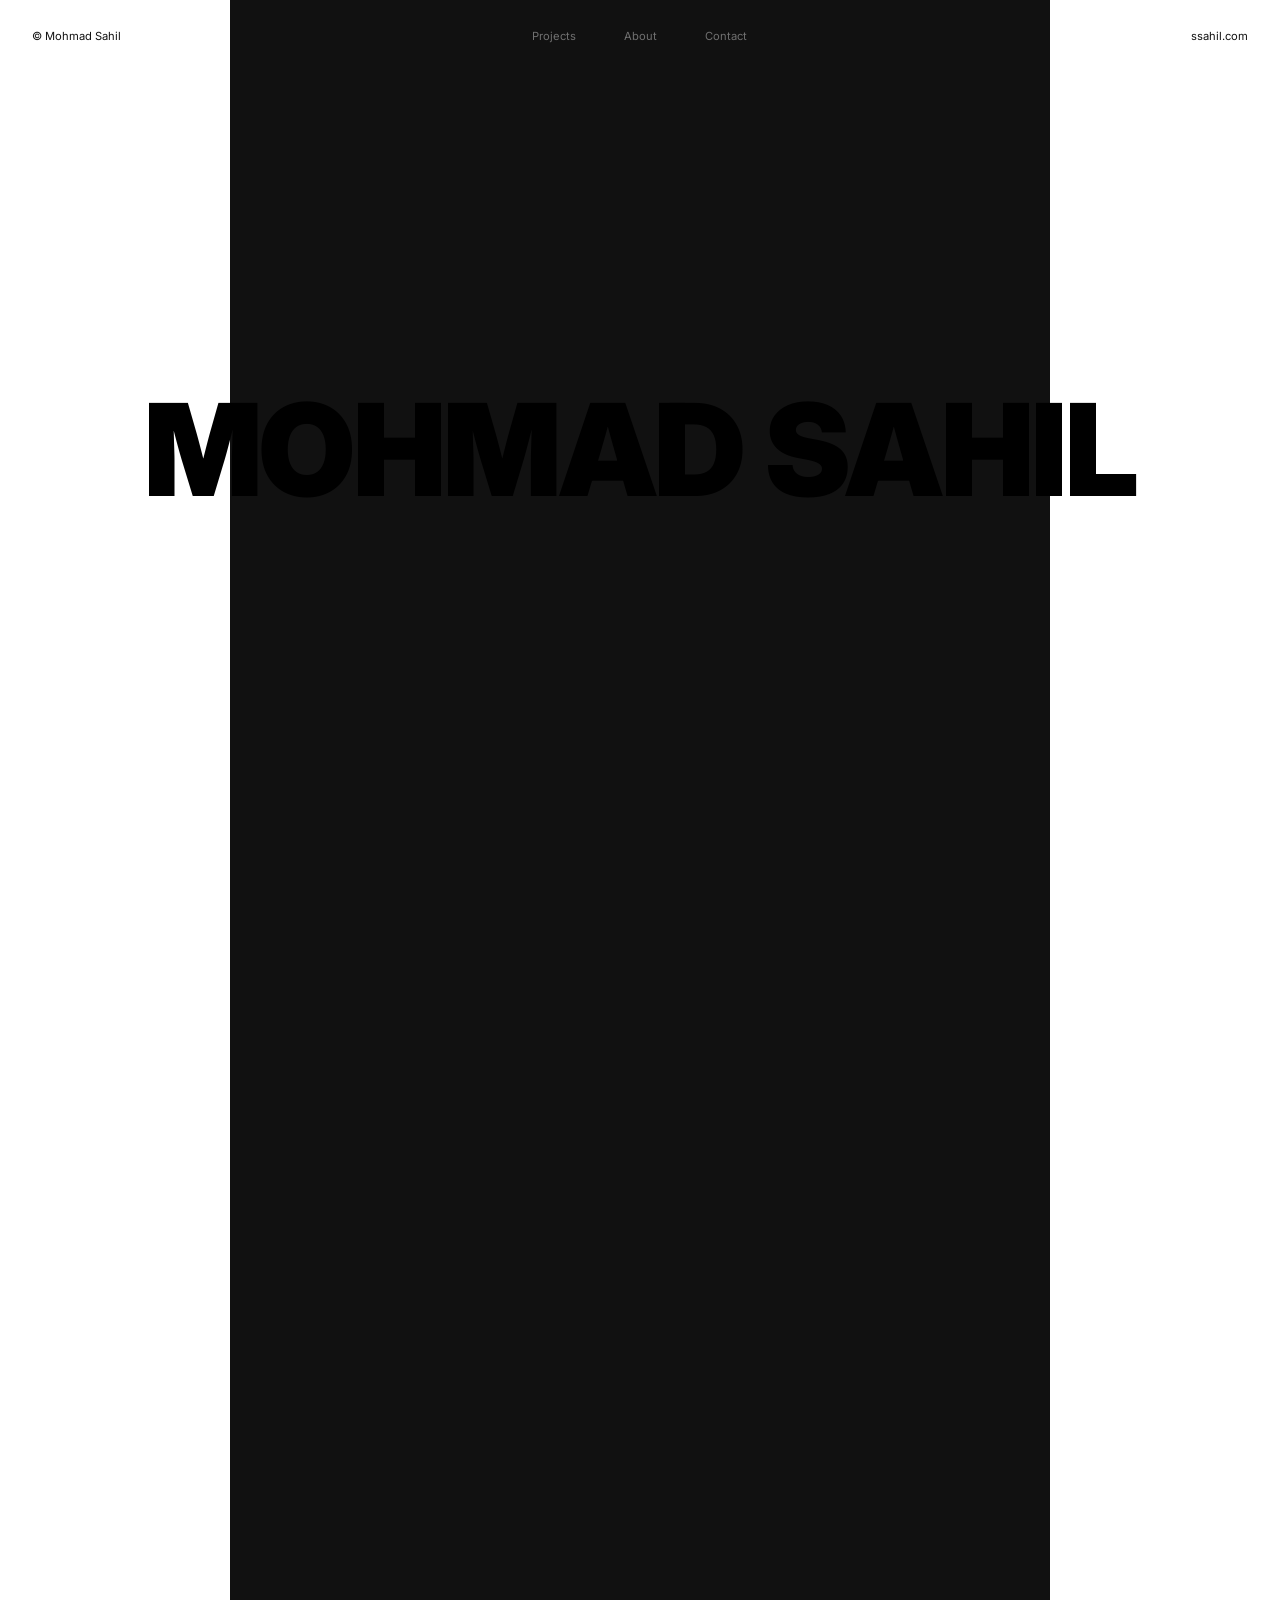
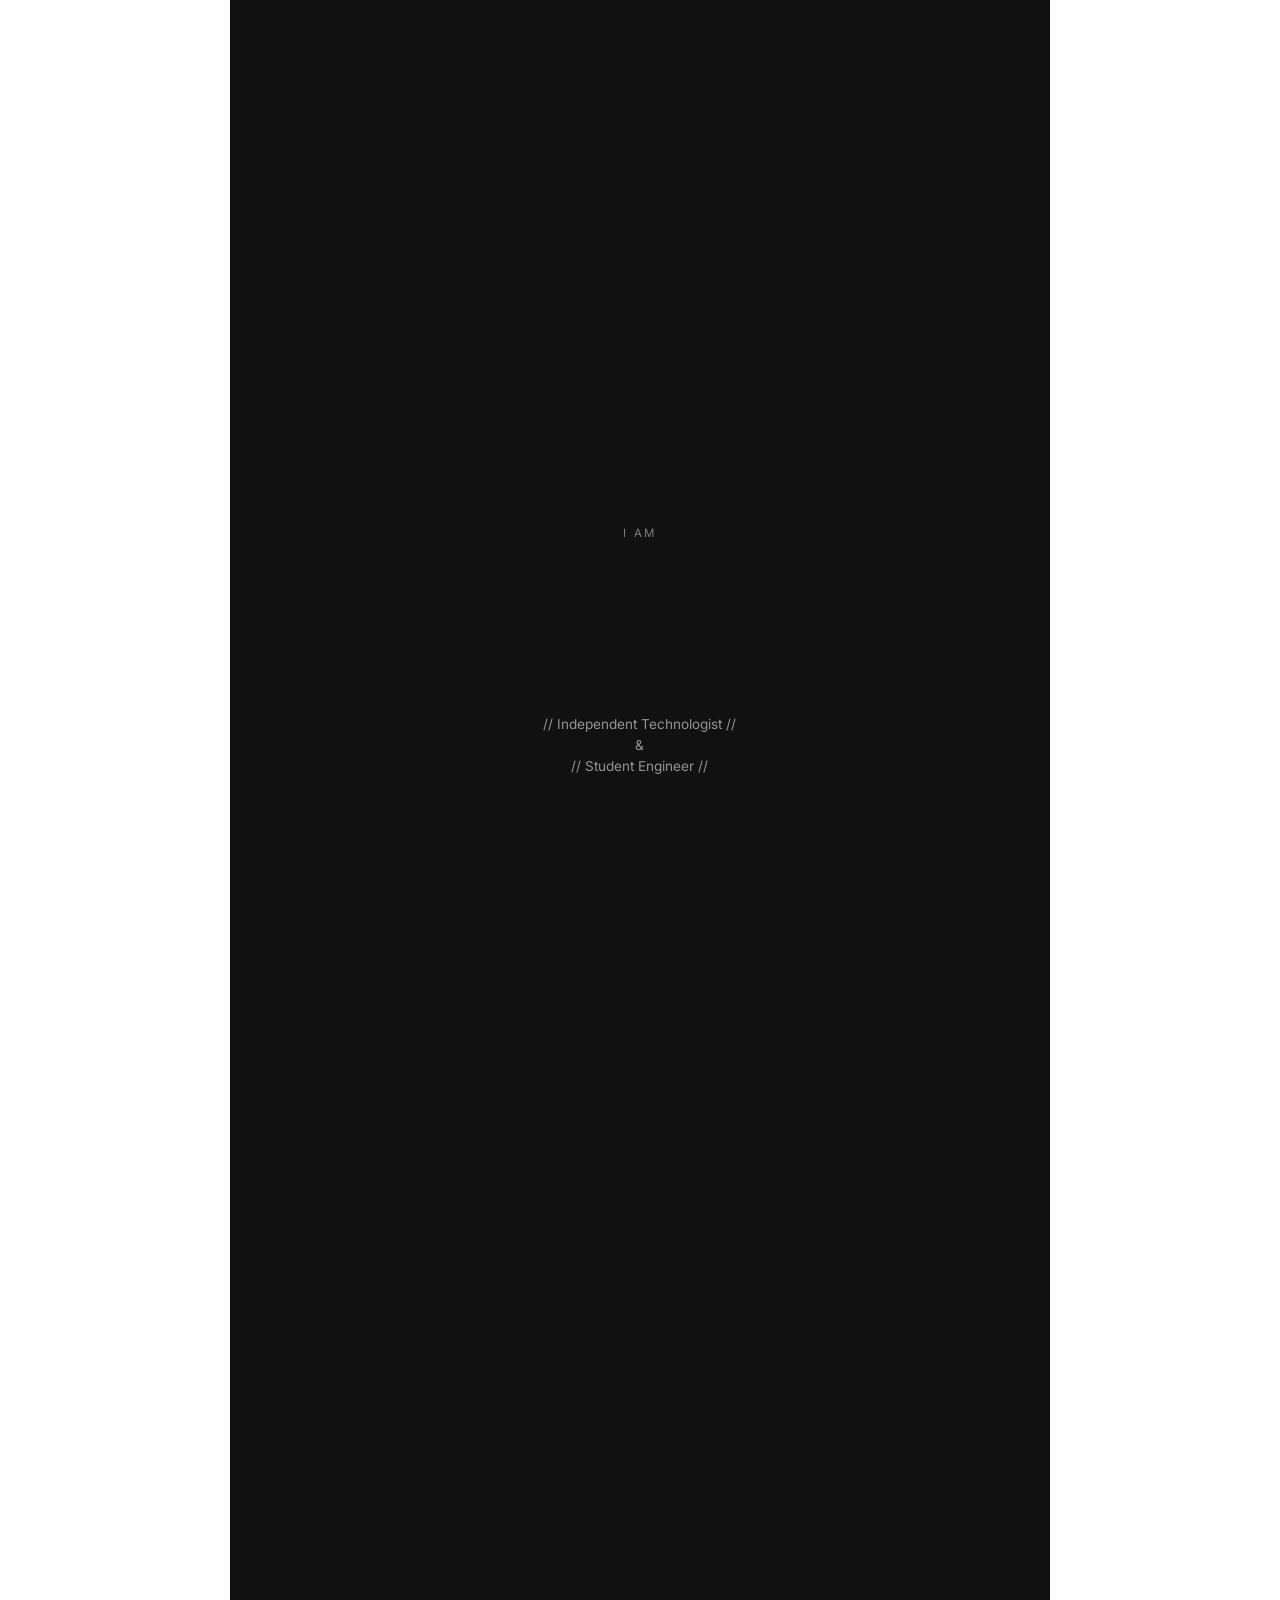
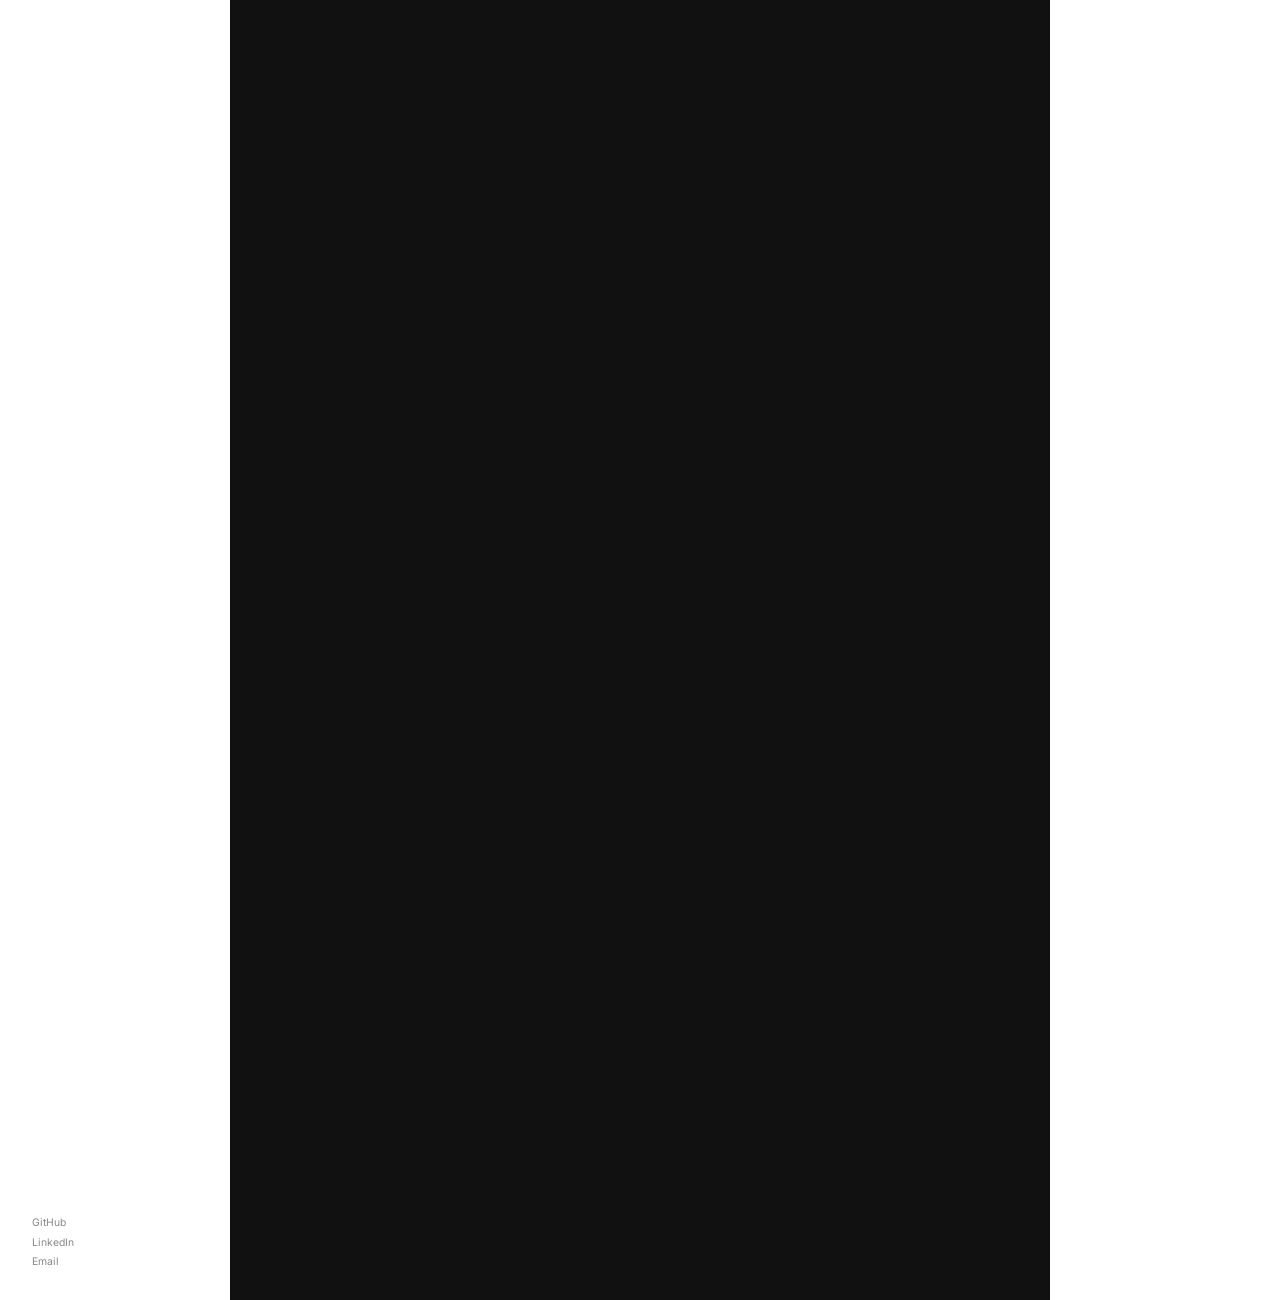
==== index (3).html @ 63ce5e6d "new test starting from scratch Co-authored-by: Copilot <copilot@github.com>" ====
<!DOCTYPE html>
<html lang="en">
<head>
<meta charset="UTF-8">
<meta name="viewport" content="width=device-width, initial-scale=1.0">
<title>Mohmad Sahil</title>
<link href="https://fonts.googleapis.com/css2?family=Inter:wght@400;900&display=swap" rel="stylesheet">
<style>
  * { margin: 0; padding: 0; box-sizing: border-box; }


/* this is the main body settings for the entire page */
  body {
    font-family: 'Inter', sans-serif;
    height: 500vh; /* for scrolling */
    overflow: scroll;
    display: grid;
    grid-template-columns: 18% 64% 18%;
  }

  .side { background: #ffffff; position: relative; }

/* this is the main container for the content in the center column */
  .center {
    background: #111;
    position: relative;
    display: flex;
    flex-direction: column;
    align-items: center;
    justify-content: center;
    text-align: center;
  }

  /*this is main MOHMAD SAHIL position settings*/
  .name-wrap {
    position: fixed;
    top: 50%;
    left: 0;
    width: 100vw;
    transform: translateY(-50%);
    display: flex;
    justify-content: center;
    z-index: 10;
    pointer-events: none;
  }

  /* this is the main MOHMAD SAHIL text */
  .name {
    font-size: clamp(5rem, 10vw, 10rem);
    font-weight: 900;
    line-height: 1;
    letter-spacing: -0.02em;
    white-space: nowrap;
  }

  .i-am {
    font-size: 0.72rem;
    letter-spacing: 0.2em;
    text-transform: uppercase;
    color: rgba(255,255,255,0.45);
    position: relative;
    z-index: 1;
    margin-bottom: 5.5rem;
  }

  .roles {
    position: relative;
    z-index: 1;
    margin-top: 5.5rem;
    display: flex;
    flex-direction: column;
    gap: 0.3rem;
    font-size: 0.85rem;
    color: rgba(255,255,255,0.55);
  }

  .nav-left {
    position: absolute;
    top: 1.8rem;
    left: 2rem;
    font-size: 0.7rem;
    color: #111;
  }

  .nav-center {
    position: absolute;
    top: 0; left: 0; right: 0;
    display: flex;
    justify-content: center;
    gap: 3rem;
    padding: 1.8rem 0;
    font-size: 0.7rem;
    color: rgba(255,255,255,0.4);
    list-style: none;
    z-index: 2;
  }

  .nav-right {
    position: absolute;
    top: 1.8rem;
    right: 2rem;
    font-size: 0.7rem;
    color: #111;
  }

  .socials {
    position: absolute;
    bottom: 2rem;
    left: 2rem;
    display: flex;
    flex-direction: column;
    gap: 0.4rem;
    font-size: 0.65rem;
    color: #888;
  }
</style>
</head>
<body>

<div class="side">
  <span class="nav-left">© Mohmad Sahil</span>
  <div class="socials">
    <span>GitHub</span>
    <span>LinkedIn</span>
    <span>Email</span>
  </div>
</div>

<div class="center">
  <ul class="nav-center">
    <li>Projects</li>
    <li>About</li>
    <li>Contact</li>
  </ul>

  <span class="i-am">I am</span>


  <div class="name-wrap">
    <h1 class="name">MOHMAD SAHIL</h1>
  </div>


  <div class="roles">
    <span>// Independent Technologist //</span>
    <span>&</span>
    <span>// Student Engineer //</span>
  </div>
</div>


<div class="side">
  <span class="nav-right">ssahil.com</span>
</div>

</body>
</html>
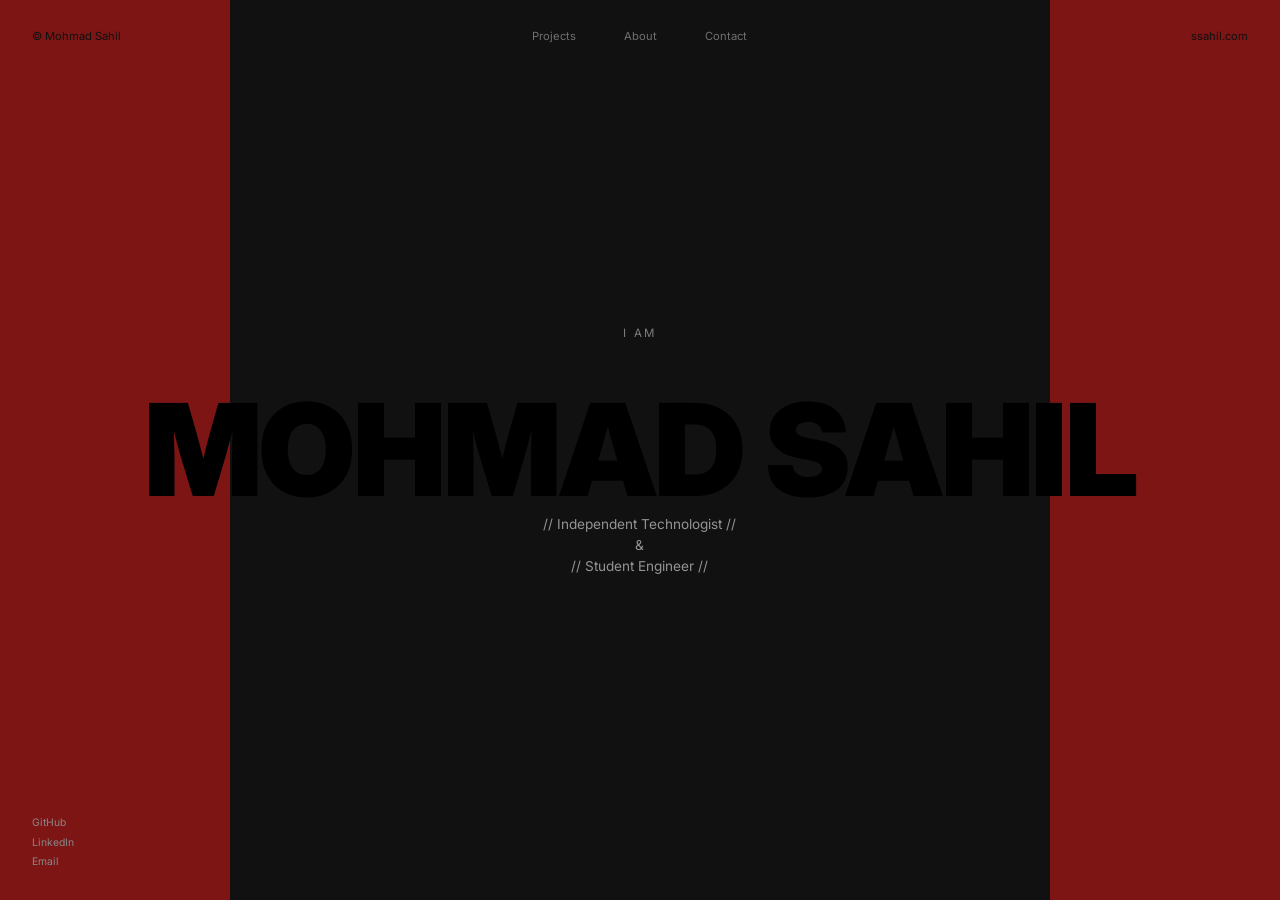
==== commit d4a26949: "null test 1" ====
--- a/index (3).html
+++ b/index (3).html
@@ -5,115 +5,7 @@
 <meta name="viewport" content="width=device-width, initial-scale=1.0">
 <title>Mohmad Sahil</title>
 <link href="https://fonts.googleapis.com/css2?family=Inter:wght@400;900&display=swap" rel="stylesheet">
-<style>
-  * { margin: 0; padding: 0; box-sizing: border-box; }
-
-
-/* this is the main body settings for the entire page */
-  body {
-    font-family: 'Inter', sans-serif;
-    height: 500vh; /* for scrolling */
-    overflow: scroll;
-    display: grid;
-    grid-template-columns: 18% 64% 18%;
-  }
-
-  .side { background: #ffffff; position: relative; }
-
-/* this is the main container for the content in the center column */
-  .center {
-    background: #111;
-    position: relative;
-    display: flex;
-    flex-direction: column;
-    align-items: center;
-    justify-content: center;
-    text-align: center;
-  }
-
-  /*this is main MOHMAD SAHIL position settings*/
-  .name-wrap {
-    position: fixed;
-    top: 50%;
-    left: 0;
-    width: 100vw;
-    transform: translateY(-50%);
-    display: flex;
-    justify-content: center;
-    z-index: 10;
-    pointer-events: none;
-  }
-
-  /* this is the main MOHMAD SAHIL text */
-  .name {
-    font-size: clamp(5rem, 10vw, 10rem);
-    font-weight: 900;
-    line-height: 1;
-    letter-spacing: -0.02em;
-    white-space: nowrap;
-  }
-
-  .i-am {
-    font-size: 0.72rem;
-    letter-spacing: 0.2em;
-    text-transform: uppercase;
-    color: rgba(255,255,255,0.45);
-    position: relative;
-    z-index: 1;
-    margin-bottom: 5.5rem;
-  }
-
-  .roles {
-    position: relative;
-    z-index: 1;
-    margin-top: 5.5rem;
-    display: flex;
-    flex-direction: column;
-    gap: 0.3rem;
-    font-size: 0.85rem;
-    color: rgba(255,255,255,0.55);
-  }
-
-  .nav-left {
-    position: absolute;
-    top: 1.8rem;
-    left: 2rem;
-    font-size: 0.7rem;
-    color: #111;
-  }
-
-  .nav-center {
-    position: absolute;
-    top: 0; left: 0; right: 0;
-    display: flex;
-    justify-content: center;
-    gap: 3rem;
-    padding: 1.8rem 0;
-    font-size: 0.7rem;
-    color: rgba(255,255,255,0.4);
-    list-style: none;
-    z-index: 2;
-  }
-
-  .nav-right {
-    position: absolute;
-    top: 1.8rem;
-    right: 2rem;
-    font-size: 0.7rem;
-    color: #111;
-  }
-
-  .socials {
-    position: absolute;
-    bottom: 2rem;
-    left: 2rem;
-    display: flex;
-    flex-direction: column;
-    gap: 0.4rem;
-    font-size: 0.65rem;
-    color: #888;
-  }
-</style>
+<link rel="stylesheet" href="style.css">
 </head>
 <body>
 
--- a/style.css
+++ b/style.css
@@ -0,0 +1,107 @@
+ * { margin: 0; padding: 0; box-sizing: border-box; }
+
+
+/* this is the main body settings for the entire page */
+  body {
+    font-family: 'Inter', sans-serif;
+    height: 100vh; /* for scrolling */
+    overflow: fixed; /* prevent scrolling */
+    display: grid;
+    grid-template-columns: 18% 64% 18%;
+  }
+  .side { background: #7d1515; position: relative; }
+
+
+/* this is the main container for the content in the center column */
+  .center {
+    background: #111;
+    position: relative;
+    display: flex;
+    flex-direction: column;
+    align-items: center;
+    justify-content: center;
+    text-align: center;
+  }
+
+  /*this is main MOHMAD SAHIL position settings*/
+  .name-wrap {
+    position: fixed;
+    top: 50%;
+    left: 0;
+    width: 100vw;
+    transform: translateY(-50%);
+    display: flex;
+    justify-content: center;
+    z-index: 10;
+    pointer-events: none;
+  }
+
+  /* this is the main MOHMAD SAHIL text */
+  .name {
+    font-size: clamp(5rem, 10vw, 10rem);
+    font-weight: 900;
+    line-height: 1;
+    letter-spacing: -0.02em;
+    white-space: nowrap;
+  }
+
+  .i-am {
+    font-size: 0.72rem;
+    letter-spacing: 0.2em;
+    text-transform: uppercase;
+    color: rgba(255,255,255,0.45);
+    position: relative;
+    z-index: 1;
+    margin-bottom: 5.5rem;
+  }
+
+  .roles {
+    position: relative;
+    z-index: 1;
+    margin-top: 5.5rem;
+    display: flex;
+    flex-direction: column;
+    gap: 0.3rem;
+    font-size: 0.85rem;
+    color: rgba(255,255,255,0.55);
+  }
+
+  .nav-left {
+    position: absolute;
+    top: 1.8rem;
+    left: 2rem;
+    font-size: 0.7rem;
+    color: #111;
+  }
+
+  .nav-center {
+    position: absolute;
+    top: 0; left: 0; right: 0;
+    display: flex;
+    justify-content: center;
+    gap: 3rem;
+    padding: 1.8rem 0;
+    font-size: 0.7rem;
+    color: rgba(255,255,255,0.4);
+    list-style: none;
+    z-index: 2;
+  }
+
+  .nav-right {
+    position: absolute;
+    top: 1.8rem;
+    right: 2rem;
+    font-size: 0.7rem;
+    color: #111;
+  }
+
+  .socials {
+    position: absolute;
+    bottom: 2rem;
+    left: 2rem;
+    display: flex;
+    flex-direction: column;
+    gap: 0.4rem;
+    font-size: 0.65rem;
+    color: #888;
+  }
